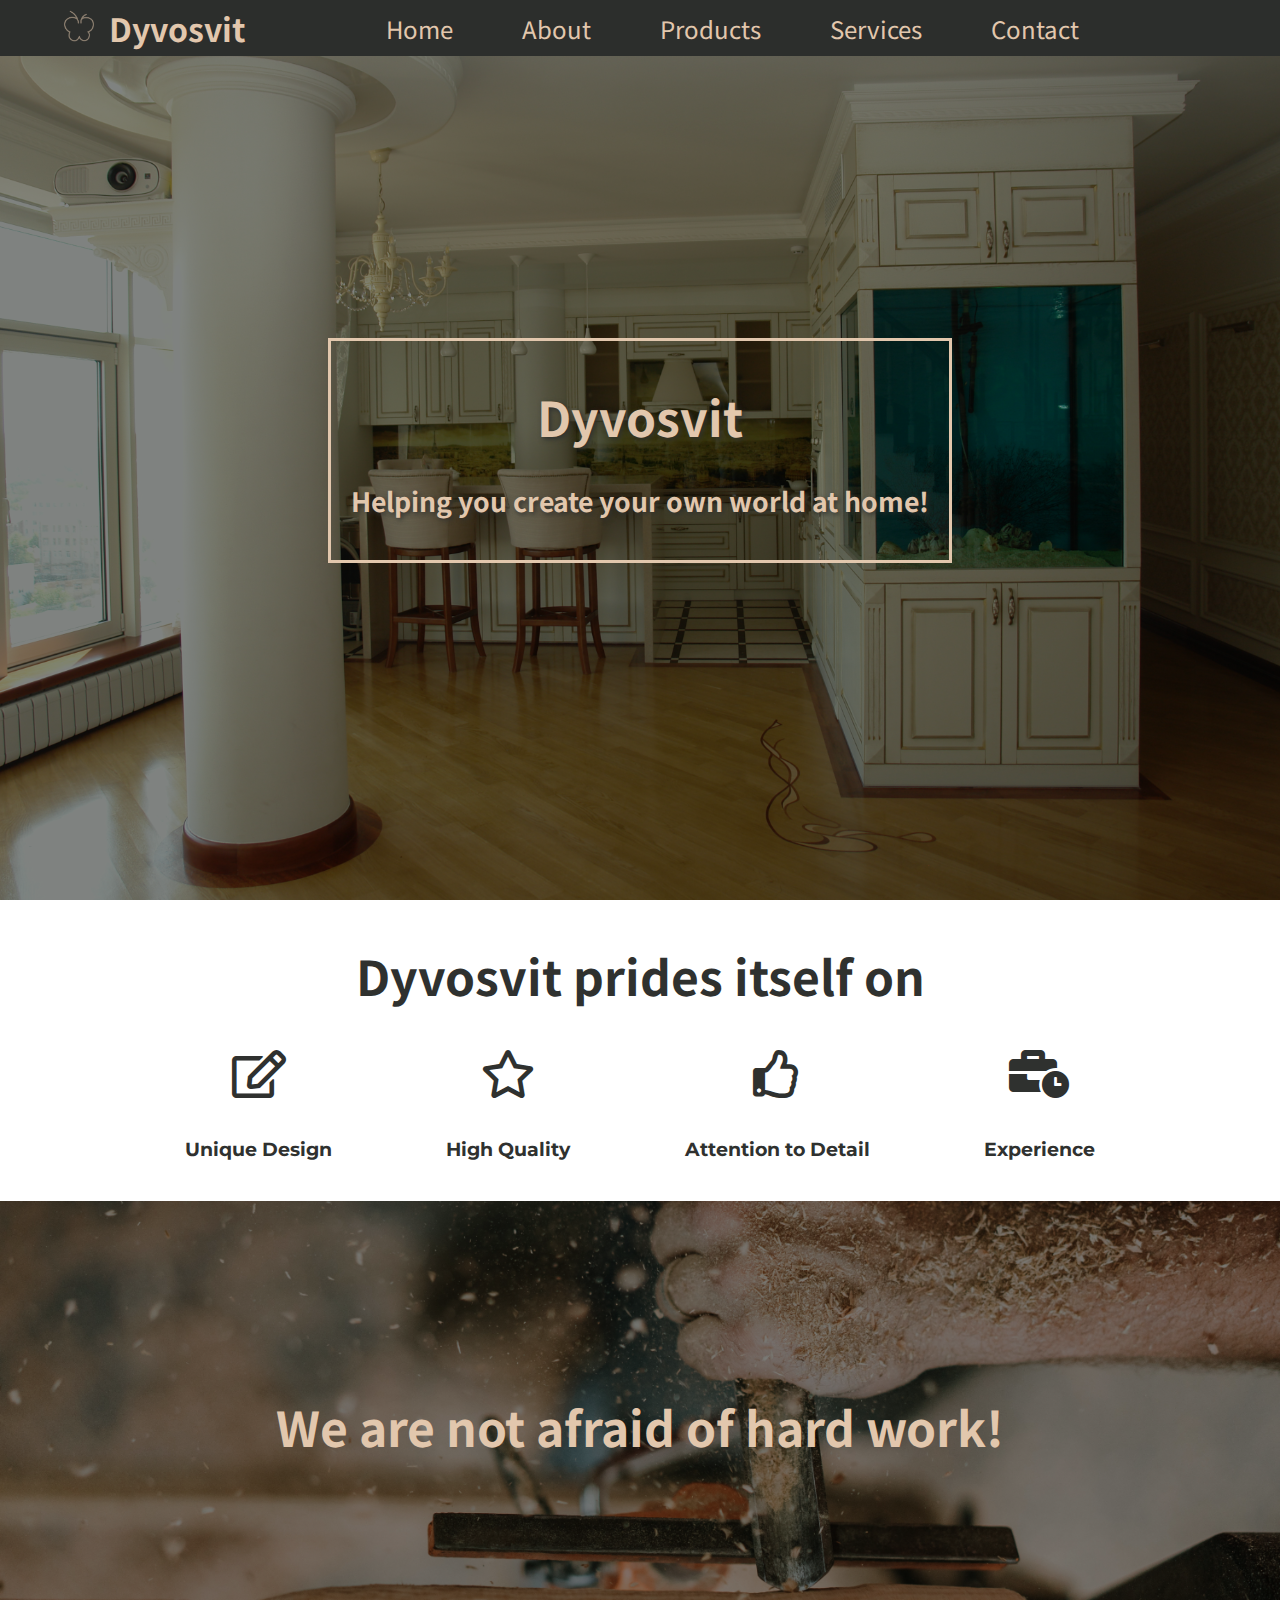
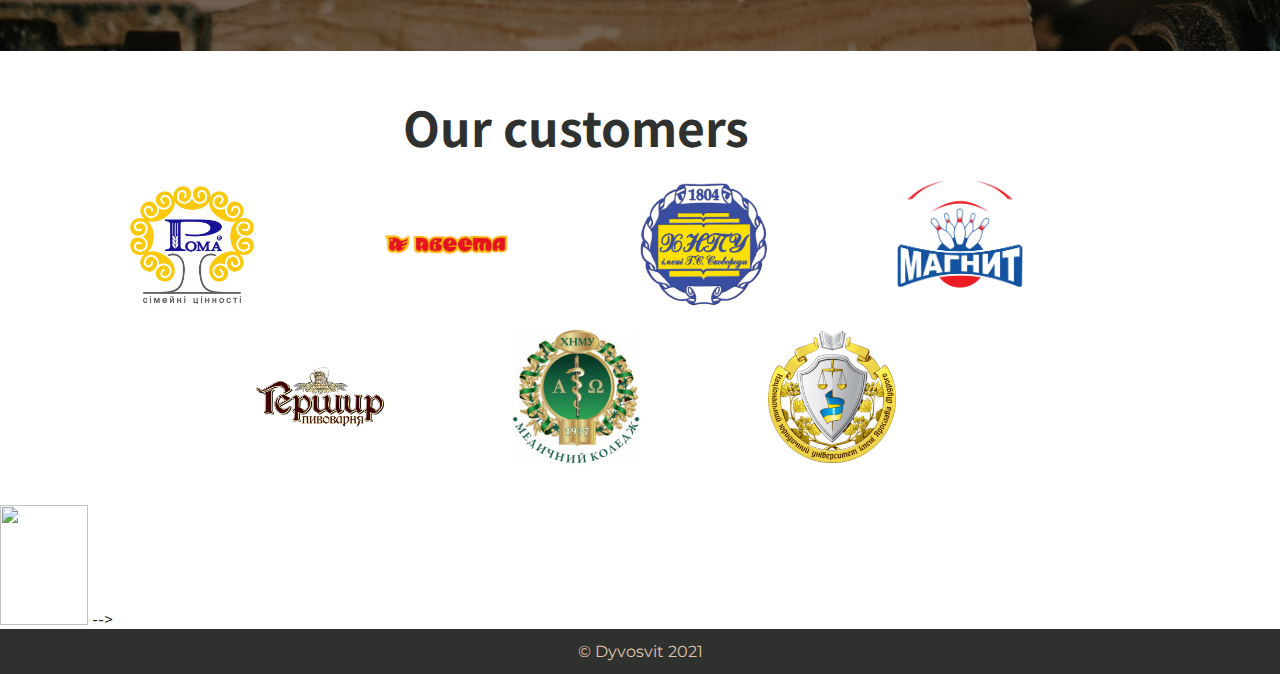
==== index.html @ 08e27073 "deleted counter" ====
<!DOCTYPE html>
<html lang="en">
  <head>
    <meta charset="UTF-8" />
    <meta http-equiv="X-UA-Compatible" content="IE=edge" />
    <meta name="viewport" content="width=device-width, initial-scale=1.0" />
    <meta
      name="google-site-verification"
      content="oMpAWJovlW9t7NCTJ8V5uWlygOX8T59KJVhZOuVe3Sw"
    />
    <link rel="preconnect" href="https://fonts.gstatic.com" />
    <link
      href="https://fonts.googleapis.com/css2?family=Balsamiq+Sans:ital,wght@0,400;0,700;1,400&family=Montserrat&display=swap"
      rel="stylesheet"
    />
    <link rel="stylesheet" href="css/style.css" />
    <link rel="stylesheet" href="fontawesome-free/css/all.min.css" />
    <link rel="stylesheet" href="css/animate.min.css" />
    <meta
      name="description"
      content="Dyvosvit is a small business that will help you recreate any design ideas with high-class wood furniture. We make furniture using real wood, so our pieces are non-toxic."
    />
    <meta
      name="keywords"
      content="dyvosvit, furniture, business, elite, haigh-class, order, buy, customers, presonalized, customized"
    />
    <meta name="robots" content="index, nofollow" />
    <meta name="author" content="Anna Chumak" />
    <meta name="copyright" content="All right reserved by Anna Chumak" />
    <title>Dyvosvit - high-class wood furniture</title>
  </head>
  <body>
    <header>
      <nav>
        <div class="logo-title">
          <div class="logo"><img src="img/logo.png" alt="dyvosvit" /></div>
          <h1>Dyvosvit</h1>
        </div>
        <input type="checkbox" id="nav-toggle" class="nav-toggle" />
        <ul class="nav-list">
          <li><a href="index.html">Home</a></li>
          <li><a href="html/about.html">About</a></li>
          <li><a href="html/products.html">Products</a></li>
          <li><a href="html/services.html">Services</a></li>
          <li><a href="html/contacts.html">Contact</a></li>
        </ul>
        <label for="nav-toggle" class="nav-toggle-label"><span></span></label>
      </nav>
    </header>
    <main class="hero">
      <div class="intro">
        <h1>Dyvosvit</h1>
        <h3>Helping you create your own world at home!</h3>
      </div>
    </main>
    <section class="advantages">
      <h2>Dyvosvit prides itself on</h2>
      <div class="features">
        <div class="features-item">
          <i class="far fa-edit"></i>
          <h3>Unique Design</h3>
        </div>
        <div class="features-item">
          <i class="far fa-star"></i>
          <h3>High Quality</h3>
        </div>
        <div class="features-item">
          <i class="far fa-thumbs-up"></i>
          <h3>Attention to Detail</h3>
        </div>
        <div class="features-item">
          <i class="fas fa-business-time"></i>
          <h3>Experience</h3>
        </div>
      </div>
    </section>
    <section class="hard-work">
      <h2>We are not afraid of hard work!</h2>
    </section>

    <section class="customers-wrap">
      <h2>Our customers</h2>
      <div class="customers">
        <div class="cust">
          <img src="/img/customers/roma.png" alt="roma" />
        </div>
        <div class="cust">
          <img src="/img/customers/avesta.jpg" alt="avesta" />
        </div>
        <div class="cust">
          <img src="/img/customers/Gerb_HNPU.jpg" alt="khnpu" />
        </div>
        <div class="cust">
          <img src="/img/customers/magnit.png" alt="magnit" />
        </div>
        <div class="cust">
          <img src="/img/customers/gershir.png" alt="gershir" />
        </div>
        <div class="cust">
          <img src="/img/customers/khmnu.png" alt="khmnu" />
        </div>
        <div class="cust">
          <img src="/img/customers/law.png" alt="law school" />
        </div>
      </div>
    </section>
    <!-- <div class="counter">
      <!--LiveInternet counter--><a
        href="https://www.liveinternet.ru/click"
        target="_blank"
        ><img
          id="licntB202"
          width="88"
          height="120"
          style="border: 0"
          title="LiveInternet: показано количество просмотров и посетителей"
          src="[data-uri]"
          alt=""
      /></a>
      <script>
        (function (d, s) {
          d.getElementById("licntB202").src =
            "https://counter.yadro.ru/hit?t27.6;r" +
            escape(d.referrer) +
            (typeof s == "undefined"
              ? ""
              : ";s" +
                s.width +
                "*" +
                s.height +
                "*" +
                (s.colorDepth ? s.colorDepth : s.pixelDepth)) +
            ";u" +
            escape(d.URL) +
            ";h" +
            escape(d.title.substring(0, 150)) +
            ";" +
            Math.random();
        })(document, screen);
      </script>
      <!--/LiveInternet-->
    </div> -->
    <footer>&copy; Dyvosvit 2021</footer>
  </body>
</html>
---- css/style.css ----
@import url("https://fonts.googleapis.com/css2?family=Balsamiq+Sans:ital,wght@0,400;0,700;1,400&family=Montserrat&display=swap");
@import url("https://fonts.googleapis.com/css2?family=Noto+Sans+JP:wght@400&display=swap");
* {
  margin: 0;
  padding: 0;
  box-sizing: border-box;
}
html {
  scroll-behavior: smooth;
}

:root {
  --clr-dark-gray: #2f312f;
  --clr-light-gray: #b4a896;
  --clr-off-white: #e2c7ad;
  --clr-accent: #877e70;
  --clr-light-accent: #ac9b80;
  --clr-white: #ffffff;
}

body {
  font-family: "Montserrat", sans-serif;
}
.logo-title {
  display: flex;
  align-items: center;
}
/* header {
  position: relative;
}
.logo {
  position: absolute;
  z-index: 110;
  top: 5px;
  left: 60px;
} */
.logo > img {
  width: 50px;
  height: auto;
}

.nav-toggle {
  display: none;
}
nav {
  background-color: rgb(44, 46, 44);
  color: var(--clr-off-white);
  height: fit-content;
  display: flex;
  flex-direction: row;
  justify-content: space-around;
  align-items: center;
  padding: 10px 0;
  font-family: "Noto Sans JP", sans-serif;
  position: fixed;
  width: 100%;
  z-index: 100;
}

.nav-list {
  list-style: none;
  display: flex;
  flex-direction: row;
  font-size: 18pt;
  width: 40%;
  justify-content: space-around;
}

.nav-list li {
  position: relative;
}

.nav-list li::after {
  position: absolute;
  content: "";
  width: 100%;
  background-color: var(--clr-accent);
  height: 3px;
  left: 0;
  bottom: -5px;
  border-radius: 5px;
  transform: scaleX(0);
  transition: transform 250ms ease-in-out;
}
.nav-list li:hover::after {
  transform: scaleX(1);
}

.nav-list a {
  text-decoration: none;
  color: var(--clr-off-white);
}

.nav-list a:hover {
  color: var(--clr-accent);
}

.hero {
  background-image: url(../img/kitchen.JPG);
  background-size: cover;
  background-color: #808381;
  background-blend-mode: multiply;
  height: 100vh;
  width: 100%;
  display: flex;
  justify-content: center;
  align-items: center;
}
.hero h1 {
  font-family: "Noto Sans JP", sans-serif;
  font-size: 36pt;
  text-shadow: 2px 2px 5px var(--clr-dark-gray);
}

.hero h3 {
  font-family: "Noto Sans JP", sans-serif;
  margin-top: 30px;
  font-size: 20pt;
  text-shadow: 2px 2px 5px var(--clr-dark-gray);
}

.hero h1,
.hero h3,
.intro {
  animation: fadeIn 4s ease;
}

footer {
  background-color: var(--clr-dark-gray);
  color: var(--clr-off-white);
  height: 5vh;
  width: 100%;
  display: flex;
  justify-content: center;
  align-items: center;
}
/* .counter {
  width: 88;
  height: 120;
} */
/* home page elements */

.intro {
  color: var(--clr-off-white);
  border: 3px solid var(--clr-off-white);
  width: 40%;
  height: 40%;
  display: flex;
  flex-direction: column;
  justify-content: center;
  align-items: center;
}

.advantages {
  width: 80vw;
  height: 40vh;
  display: flex;
  flex-direction: column;
  justify-content: center;
  align-items: center;
  margin: auto;
}

h2 {
  font-family: "Noto Sans JP", sans-serif;
  color: var(--clr-dark-gray);
  font-size: 36pt;
}

.features {
  display: flex;
  flex-direction: row;
  justify-content: space-around;
  align-items: center;
  width: 100%;
  padding-top: 40px;
}

.features-item {
  display: flex;
  flex-direction: column;
  justify-content: space-around;
  color: var(--clr-dark-gray);
}
.features-item i {
  font-size: 36pt;
  text-align: center;
  padding-bottom: 40px;
}

.features-item > i:hover {
  animation: flip 2s ease;
}

.hard-work {
  display: flex;
  flex-direction: column;
  align-items: center;
  justify-content: center;
  background-color: #808381;
  background-blend-mode: multiply;
  background-image: url(../img/hard-work-back.jpg);
  background-repeat: no-repeat;
  background-size: cover;
  background-position: center;
  height: 50vh;
  width: 100%;
}

.hard-work h2 {
  color: var(--clr-off-white);
}

.customers-wrap {
  padding: 40px;
  display: flex;
  flex-direction: column;
  align-items: center;
  justify-content: space-around;
}

.customers {
  display: flex;
  flex-direction: row;
  flex-wrap: wrap;
  justify-content: space-around;
  align-items: center;
  width: 80vw;
  height: 50vh;
  margin: auto;
}

.cust {
  width: 20vw;
  display: flex;
  justify-content: center;
}

.cust img {
  width: 50%;
  height: auto;
}

/*smaller screens than 1300*/

@media screen and (max-width: 1400px) {
  .nav-list {
    width: 60%;
  }
  nav {
    padding: 5px;
  }
  .logo img {
    width: 40px;
    margin-right: 10px;
  }
  .hero {
    background-position: center;
  }

  .intro {
    width: fit-content;
    height: fit-content;
    padding: 40px 20px;
    text-align: center;
  }
  .advantages {
    height: fit-content;
    margin: 40px auto;
  }
  .customers-wrap {
    width: 90vw;
  }
  .customers {
    justify-content: center;
    height: fit-content;
  }
  .cust {
    margin-top: 20px;
  }
}

@media screen and (max-width: 800px) {
  .nav-toggle {
    display: block;
    position: absolute;
    top: -9999px;
    left: -9999px;
  }

  .nav-toggle-label {
    position: absolute;
    top: 0;
    left: 0;
    margin-left: 1em;
    height: 100%;
    display: flex;
    align-items: center;
  }

  .nav-toggle-label span,
  .nav-toggle-label span::before,
  .nav-toggle-label span::after {
    display: block;
    background: var(--clr-off-white);
    height: 2px;
    width: 2em;
    position: relative;
  }

  .nav-toggle-label span::before,
  .nav-toggle-label span::after {
    content: "";
    position: absolute;
  }

  .nav-toggle-label span::before {
    bottom: 7px;
  }
  .nav-toggle-label span::after {
    top: 7px;
  }
  .nav-list {
    position: absolute;
    text-align: left;
    top: 100%;
    left: 0;
    background: rgba(59, 65, 60, 0.7);
    width: 100%;
    transform: scale(1, 0);
    transform-origin: top;
    transition: 400ms ease-in-out;
    flex-direction: column;
  }

  .nav-toggle:checked ~ .nav-list {
    transform: scale(1, 1);
  }
  .nav-toggle:checked ~ .nav-list a {
    opacity: 1;
    transition: opacity 250ms ease-in-out 250ms;
  }

  .nav-list li {
    width: fit-content;
    margin: 10px 20px;
  }
  .hero {
    background-position: center;
  }

  .intro {
    width: 90%;
    height: fit-content;
    text-align: center;
  }

  .advantages {
    width: 90vw;
  }

  h2 {
    font-size: 28pt;
    text-align: center;
  }

  .features {
    flex-direction: column;
    justify-content: flex-start;
    align-items: baseline;
    padding-bottom: 0px;
    width: fit-content;
    margin: 0 auto;
  }

  .features-item {
    flex-direction: row;
    align-items: center;
    margin-bottom: 30px;
  }
  .features-item i {
    padding-bottom: 0px;
    margin-right: 20px;
  }

  .hard-work h2 {
    text-align: center;
  }

  .customers-wrap {
    padding: 10px;
  }

  .customers-wrap h2 {
    margin-bottom: 20px;
  }

  .customers {
    width: 90%;
    /* margin: auto; */
    justify-content: center;
  }

  .cust {
    width: 44%;
    margin-top: 20px;
  }
  .cust img {
    width: 95%;
    margin: auto;
  }
}
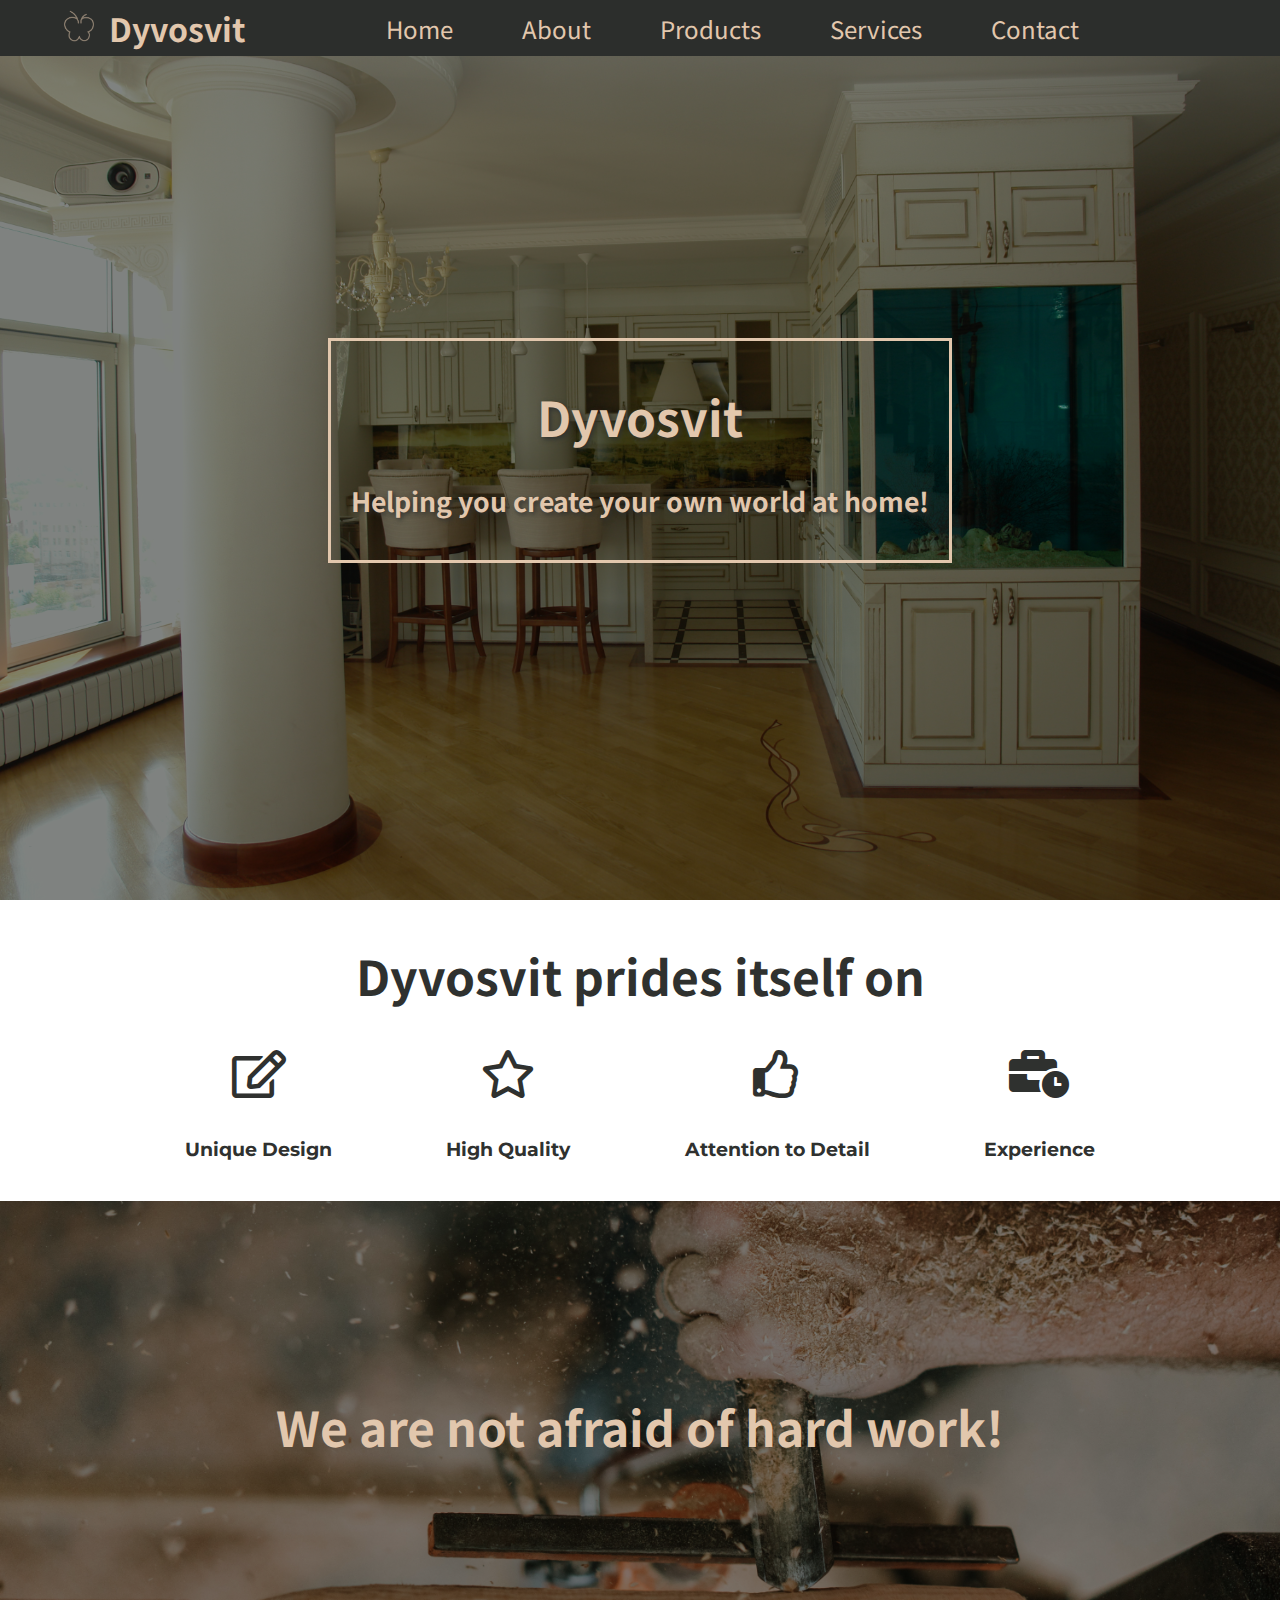
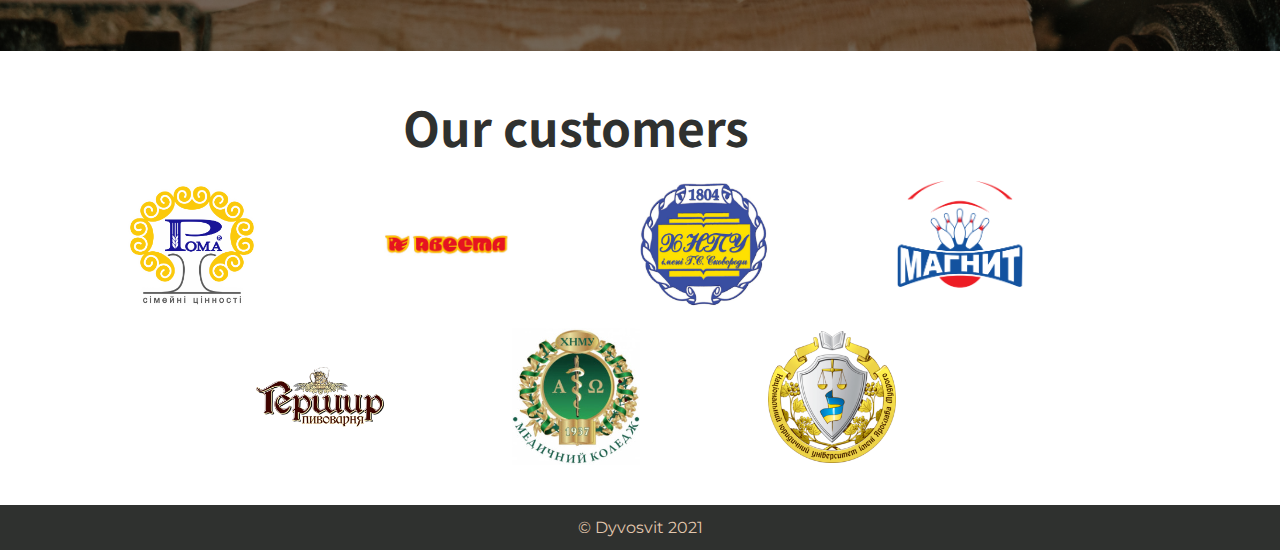
==== commit 29d0bccf: "counter" ====
--- a/index.html
+++ b/index.html
@@ -104,42 +104,7 @@
         </div>
       </div>
     </section>
-    <!-- <div class="counter">
-      <!--LiveInternet counter--><a
-        href="https://www.liveinternet.ru/click"
-        target="_blank"
-        ><img
-          id="licntB202"
-          width="88"
-          height="120"
-          style="border: 0"
-          title="LiveInternet: показано количество просмотров и посетителей"
-          src="[data-uri]"
-          alt=""
-      /></a>
-      <script>
-        (function (d, s) {
-          d.getElementById("licntB202").src =
-            "https://counter.yadro.ru/hit?t27.6;r" +
-            escape(d.referrer) +
-            (typeof s == "undefined"
-              ? ""
-              : ";s" +
-                s.width +
-                "*" +
-                s.height +
-                "*" +
-                (s.colorDepth ? s.colorDepth : s.pixelDepth)) +
-            ";u" +
-            escape(d.URL) +
-            ";h" +
-            escape(d.title.substring(0, 150)) +
-            ";" +
-            Math.random();
-        })(document, screen);
-      </script>
-      <!--/LiveInternet-->
-    </div> -->
+
     <footer>&copy; Dyvosvit 2021</footer>
   </body>
 </html>
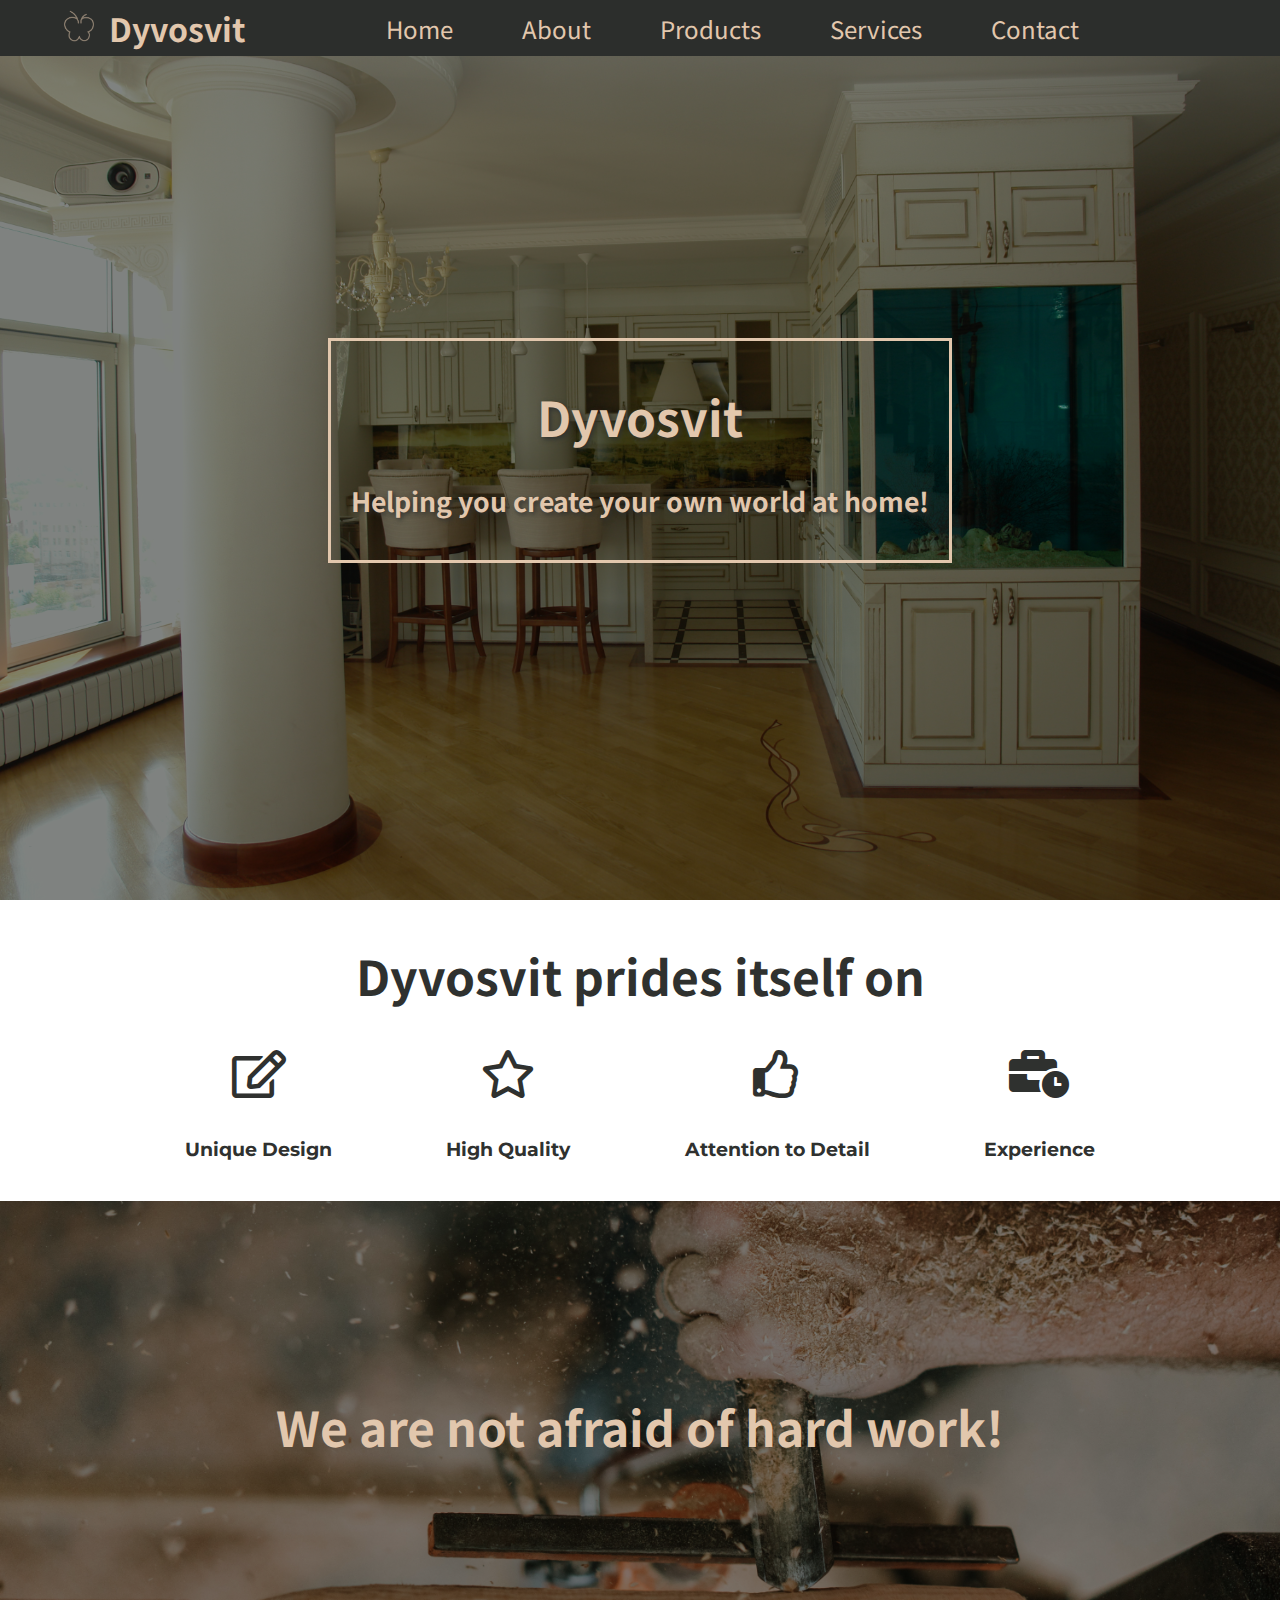
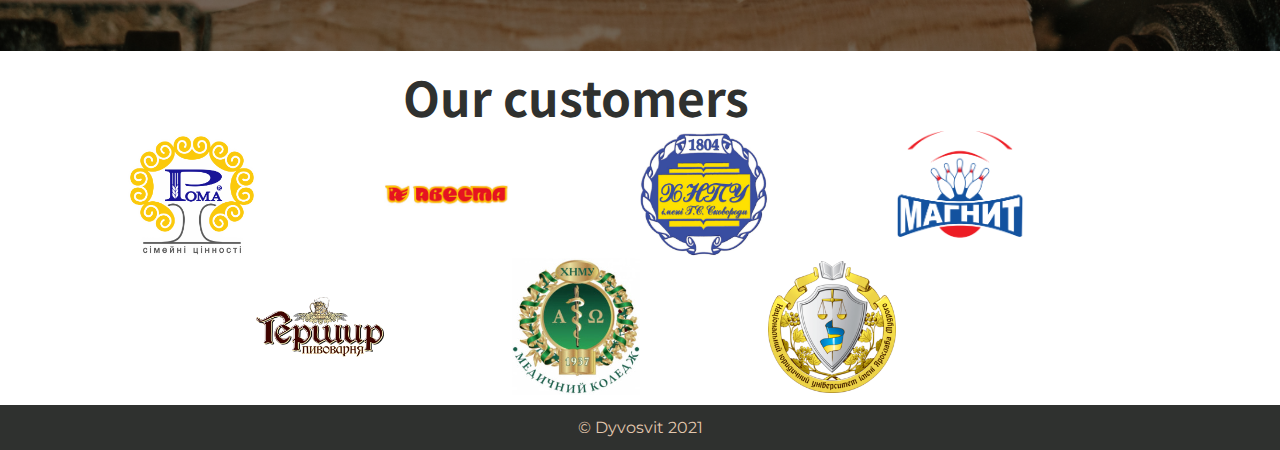
==== commit 35611fcc: "customers margins" ====
--- a/index.html
+++ b/index.html
@@ -82,25 +82,25 @@
       <h2>Our customers</h2>
       <div class="customers">
         <div class="cust">
-          <img src="/img/customers/roma.png" alt="roma" />
+          <img src="img/customers/roma.png" alt="roma" />
         </div>
         <div class="cust">
-          <img src="/img/customers/avesta.jpg" alt="avesta" />
+          <img src="img/customers/avesta.jpg" alt="avesta" />
         </div>
         <div class="cust">
-          <img src="/img/customers/Gerb_HNPU.jpg" alt="khnpu" />
+          <img src="img/customers/Gerb_HNPU.jpg" alt="khnpu" />
         </div>
         <div class="cust">
-          <img src="/img/customers/magnit.png" alt="magnit" />
+          <img src="img/customers/magnit.png" alt="magnit" />
         </div>
         <div class="cust">
-          <img src="/img/customers/gershir.png" alt="gershir" />
+          <img src="img/customers/gershir.png" alt="gershir" />
         </div>
         <div class="cust">
-          <img src="/img/customers/khmnu.png" alt="khmnu" />
+          <img src="img/customers/khmnu.png" alt="khmnu" />
         </div>
         <div class="cust">
-          <img src="/img/customers/law.png" alt="law school" />
+          <img src="img/customers/law.png" alt="law school" />
         </div>
       </div>
     </section>
--- a/css/style.css
+++ b/css/style.css
@@ -270,14 +270,21 @@
   }
   .customers-wrap {
     width: 90vw;
+    padding: 10px;
+    justify-content: center;
   }
   .customers {
     justify-content: center;
     height: fit-content;
   }
-  .cust {
+  /* .cust {
+    width: 44%;
     margin-top: 20px;
   }
+  .cust img {
+    width: 95%;
+    height: auto;
+  }*/
 }
 
 @media screen and (max-width: 800px) {
@@ -393,6 +400,7 @@
 
   .customers-wrap h2 {
     margin-bottom: 20px;
+    justify-content: center;
   }
 
   .customers {
@@ -406,7 +414,7 @@
     margin-top: 20px;
   }
   .cust img {
-    width: 95%;
+    width: 70%;
     margin: auto;
   }
 }
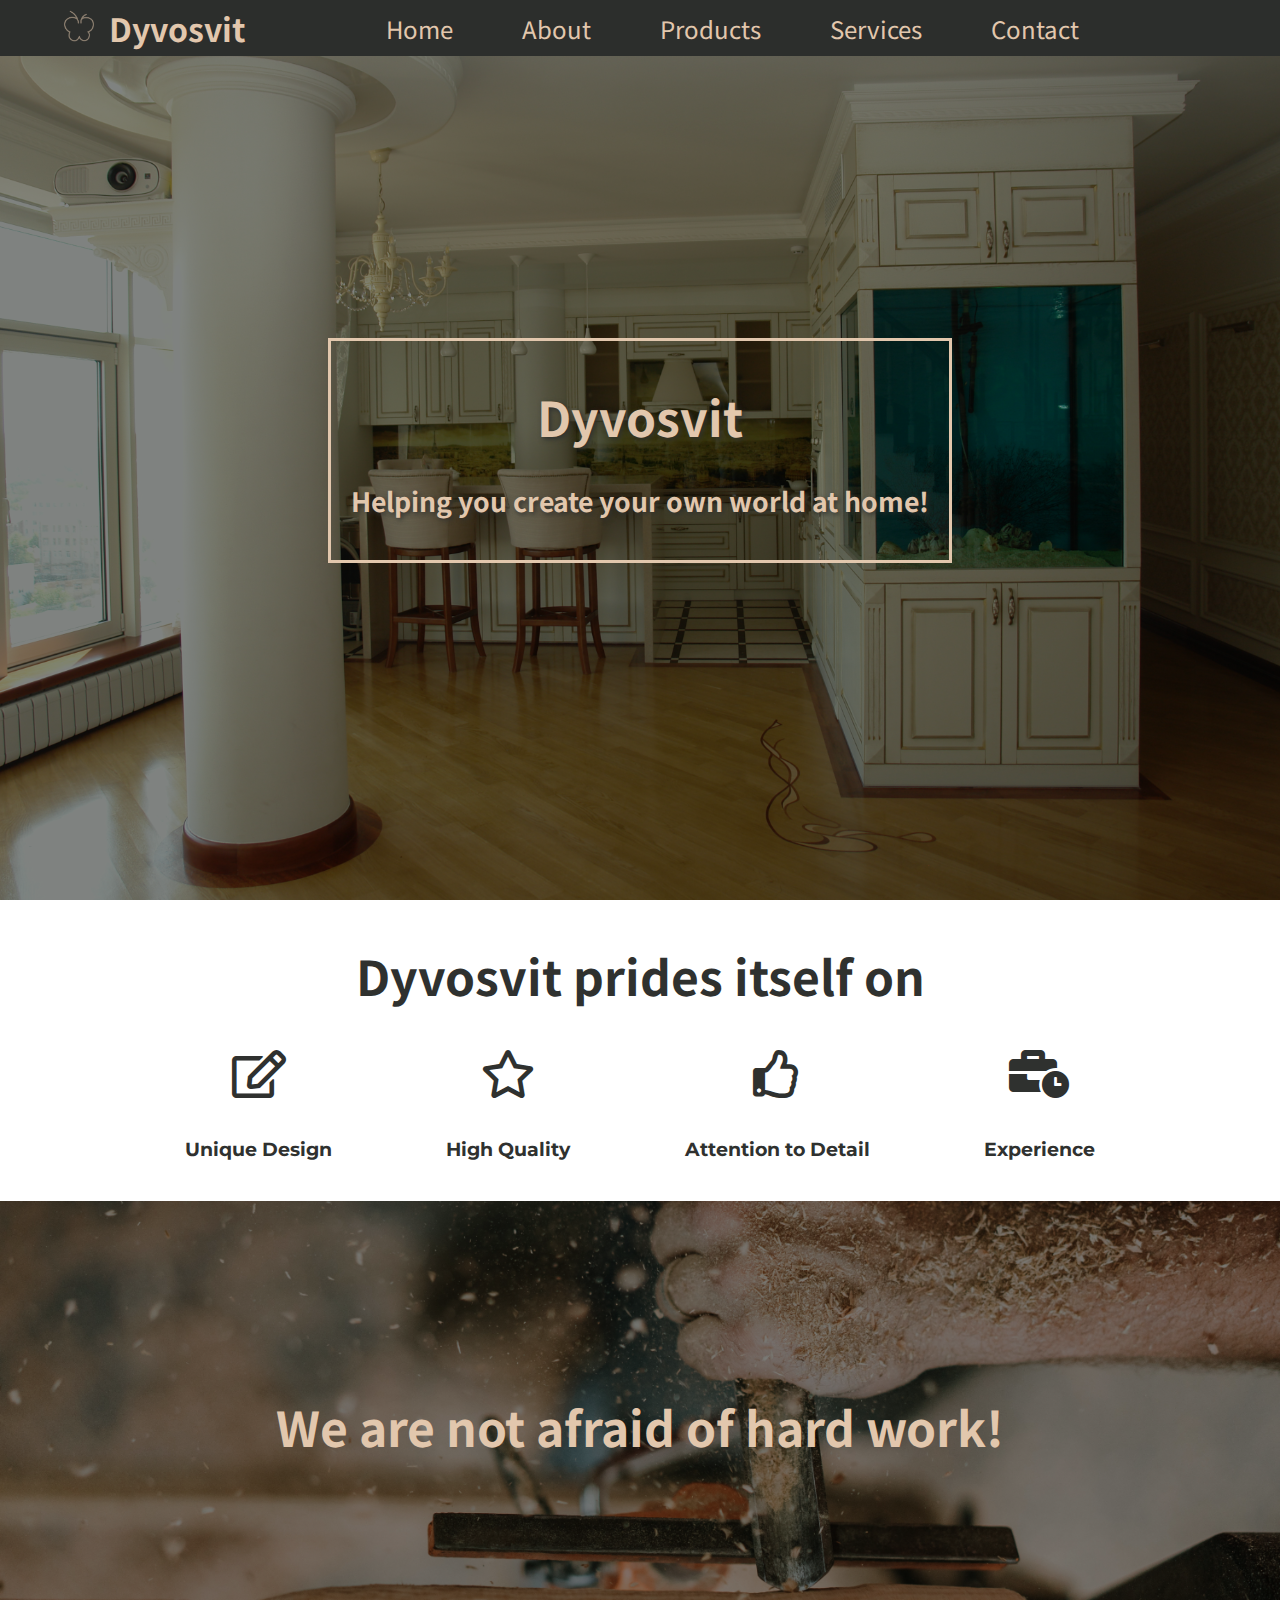
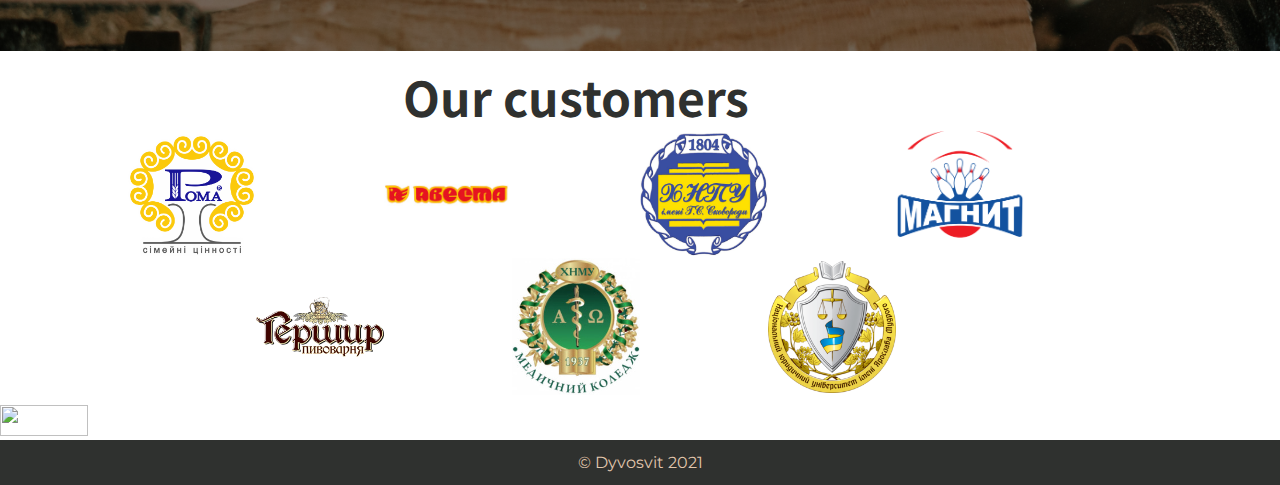
==== commit 070fc03b: "added counter" ====
--- a/index.html
+++ b/index.html
@@ -104,7 +104,42 @@
         </div>
       </div>
     </section>
-
+    <div class="counter">
+      <!--LiveInternet counter--><a
+        href="https://www.liveinternet.ru/click"
+        target="_blank"
+        ><img
+          id="licntA096"
+          width="88"
+          height="31"
+          style="border: 0"
+          title="LiveInternet: показано число просмотров и посетителей за 24 часа"
+          src="[data-uri]"
+          alt=""
+      /></a>
+      <script>
+        (function (d, s) {
+          d.getElementById("licntA096").src =
+            "https://counter.yadro.ru/hit?t52.6;r" +
+            escape(d.referrer) +
+            (typeof s == "undefined"
+              ? ""
+              : ";s" +
+                s.width +
+                "*" +
+                s.height +
+                "*" +
+                (s.colorDepth ? s.colorDepth : s.pixelDepth)) +
+            ";u" +
+            escape(d.URL) +
+            ";h" +
+            escape(d.title.substring(0, 150)) +
+            ";" +
+            Math.random();
+        })(document, screen);
+      </script>
+      <!--/LiveInternet-->
+    </div>
     <footer>&copy; Dyvosvit 2021</footer>
   </body>
 </html>
--- a/css/style.css
+++ b/css/style.css
@@ -204,6 +204,7 @@
   background-size: cover;
   background-position: center;
   height: 50vh;
+  padding: 5px;
   width: 100%;
 }
 
@@ -270,6 +271,7 @@
   }
   .customers-wrap {
     width: 90vw;
+    height: fit-content;
     padding: 10px;
     justify-content: center;
   }
@@ -277,14 +279,6 @@
     justify-content: center;
     height: fit-content;
   }
-  /* .cust {
-    width: 44%;
-    margin-top: 20px;
-  }
-  .cust img {
-    width: 95%;
-    height: auto;
-  }*/
 }
 
 @media screen and (max-width: 800px) {
@@ -404,14 +398,14 @@
   }
 
   .customers {
-    width: 90%;
+    width: 95%;
     /* margin: auto; */
     justify-content: center;
   }
 
   .cust {
     width: 44%;
-    margin-top: 20px;
+    margin: 10px auto;
   }
   .cust img {
     width: 70%;
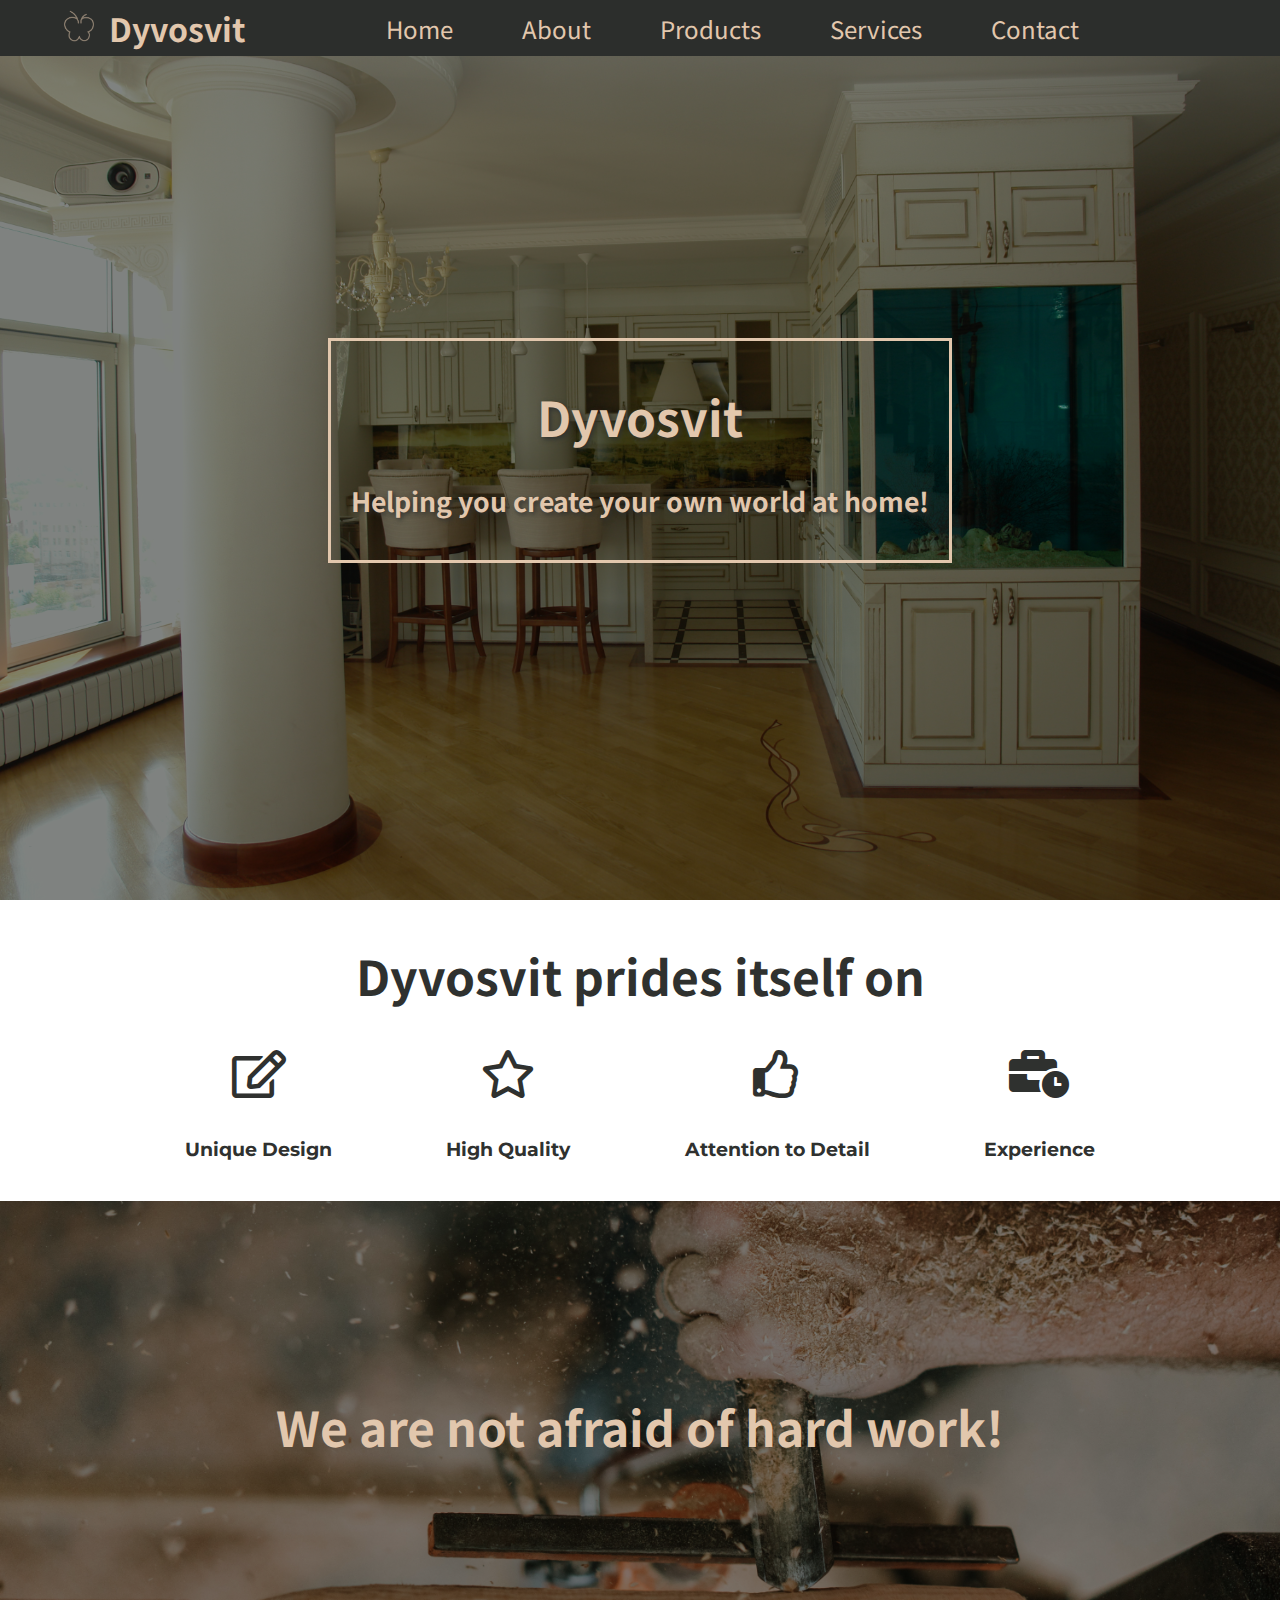
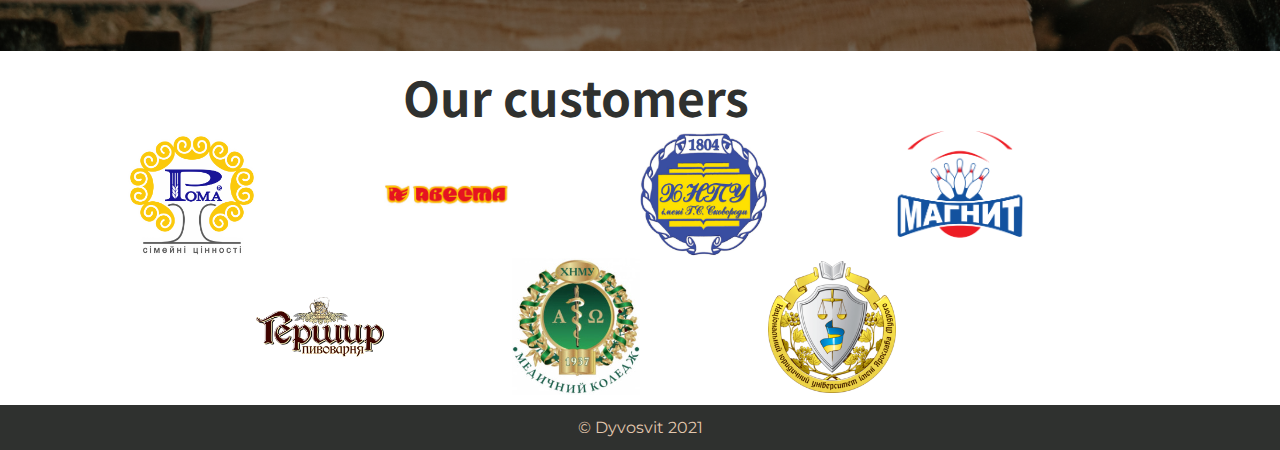
==== commit c3bc8de5: "hide counter" ====
--- a/index.html
+++ b/index.html
@@ -104,7 +104,7 @@
         </div>
       </div>
     </section>
-    <div class="counter">
+    <div class="counter" hidden>
       <!--LiveInternet counter--><a
         href="https://www.liveinternet.ru/click"
         target="_blank"
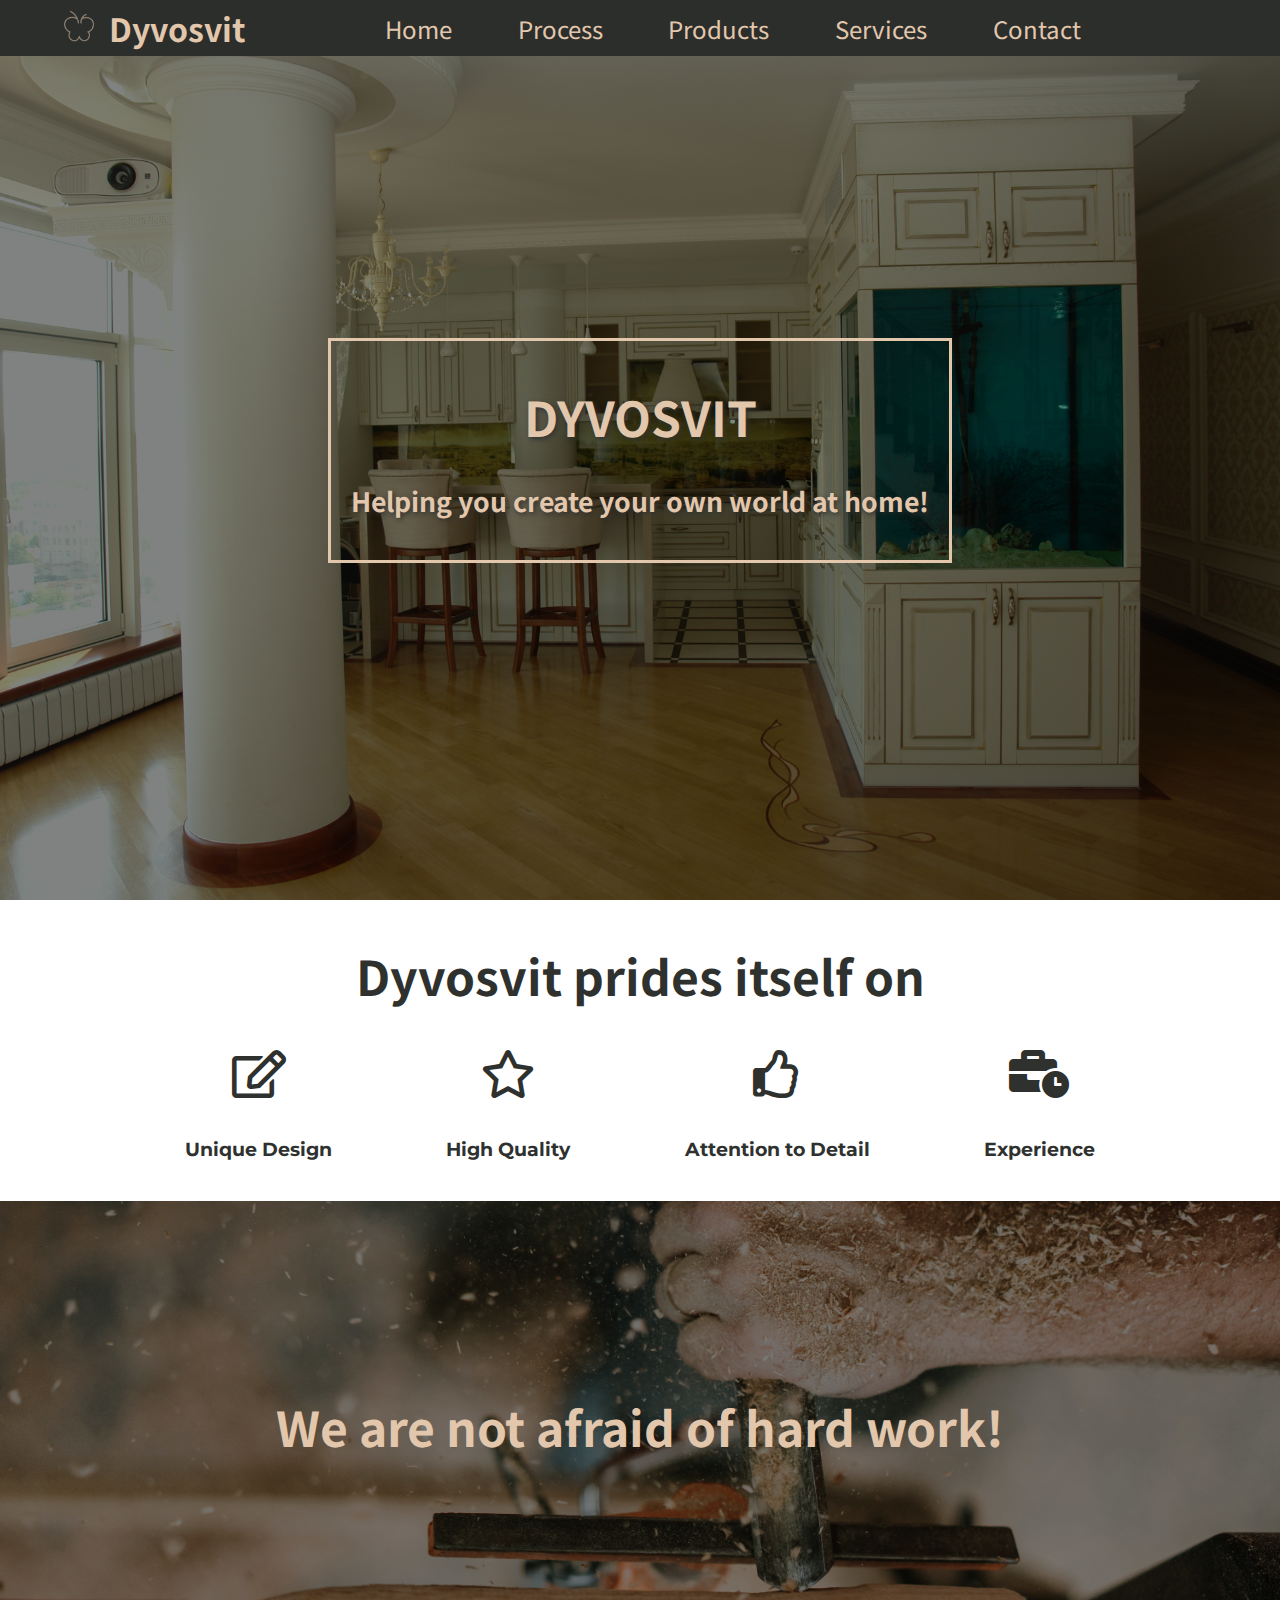
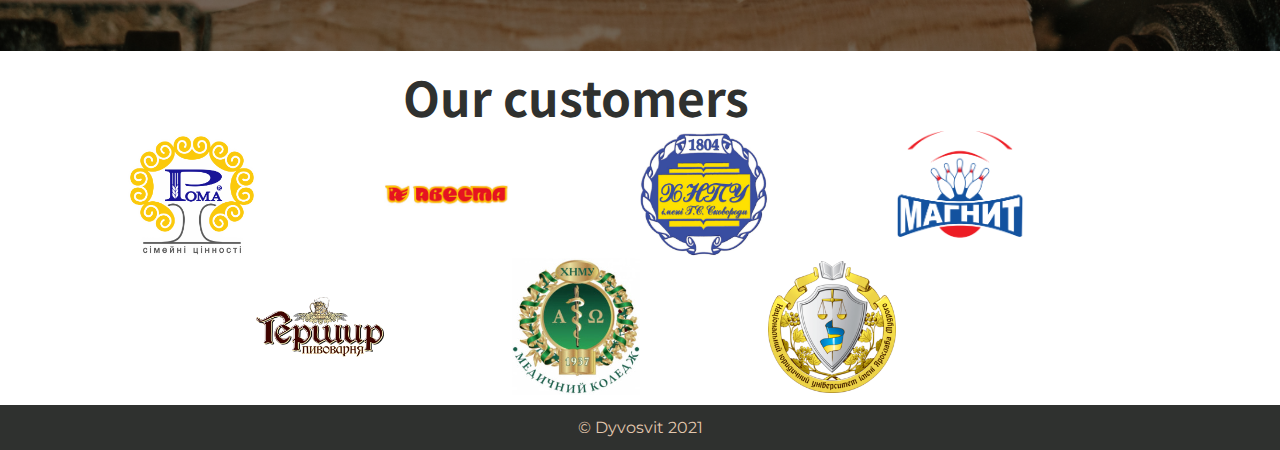
==== commit 6c536f33: "added process page" ====
--- a/index.html
+++ b/index.html
@@ -39,7 +39,7 @@
         <input type="checkbox" id="nav-toggle" class="nav-toggle" />
         <ul class="nav-list">
           <li><a href="index.html">Home</a></li>
-          <li><a href="html/about.html">About</a></li>
+          <li><a href="html/howItWorks.html">Process</a></li>
           <li><a href="html/products.html">Products</a></li>
           <li><a href="html/services.html">Services</a></li>
           <li><a href="html/contacts.html">Contact</a></li>
@@ -49,7 +49,7 @@
     </header>
     <main class="hero">
       <div class="intro">
-        <h1>Dyvosvit</h1>
+        <h1>DYVOSVIT</h1>
         <h3>Helping you create your own world at home!</h3>
       </div>
     </main>
--- a/css/style.css
+++ b/css/style.css
@@ -89,6 +89,7 @@
 .nav-list a {
   text-decoration: none;
   color: var(--clr-off-white);
+  padding: 0px 5px;
 }
 
 .nav-list a:hover {
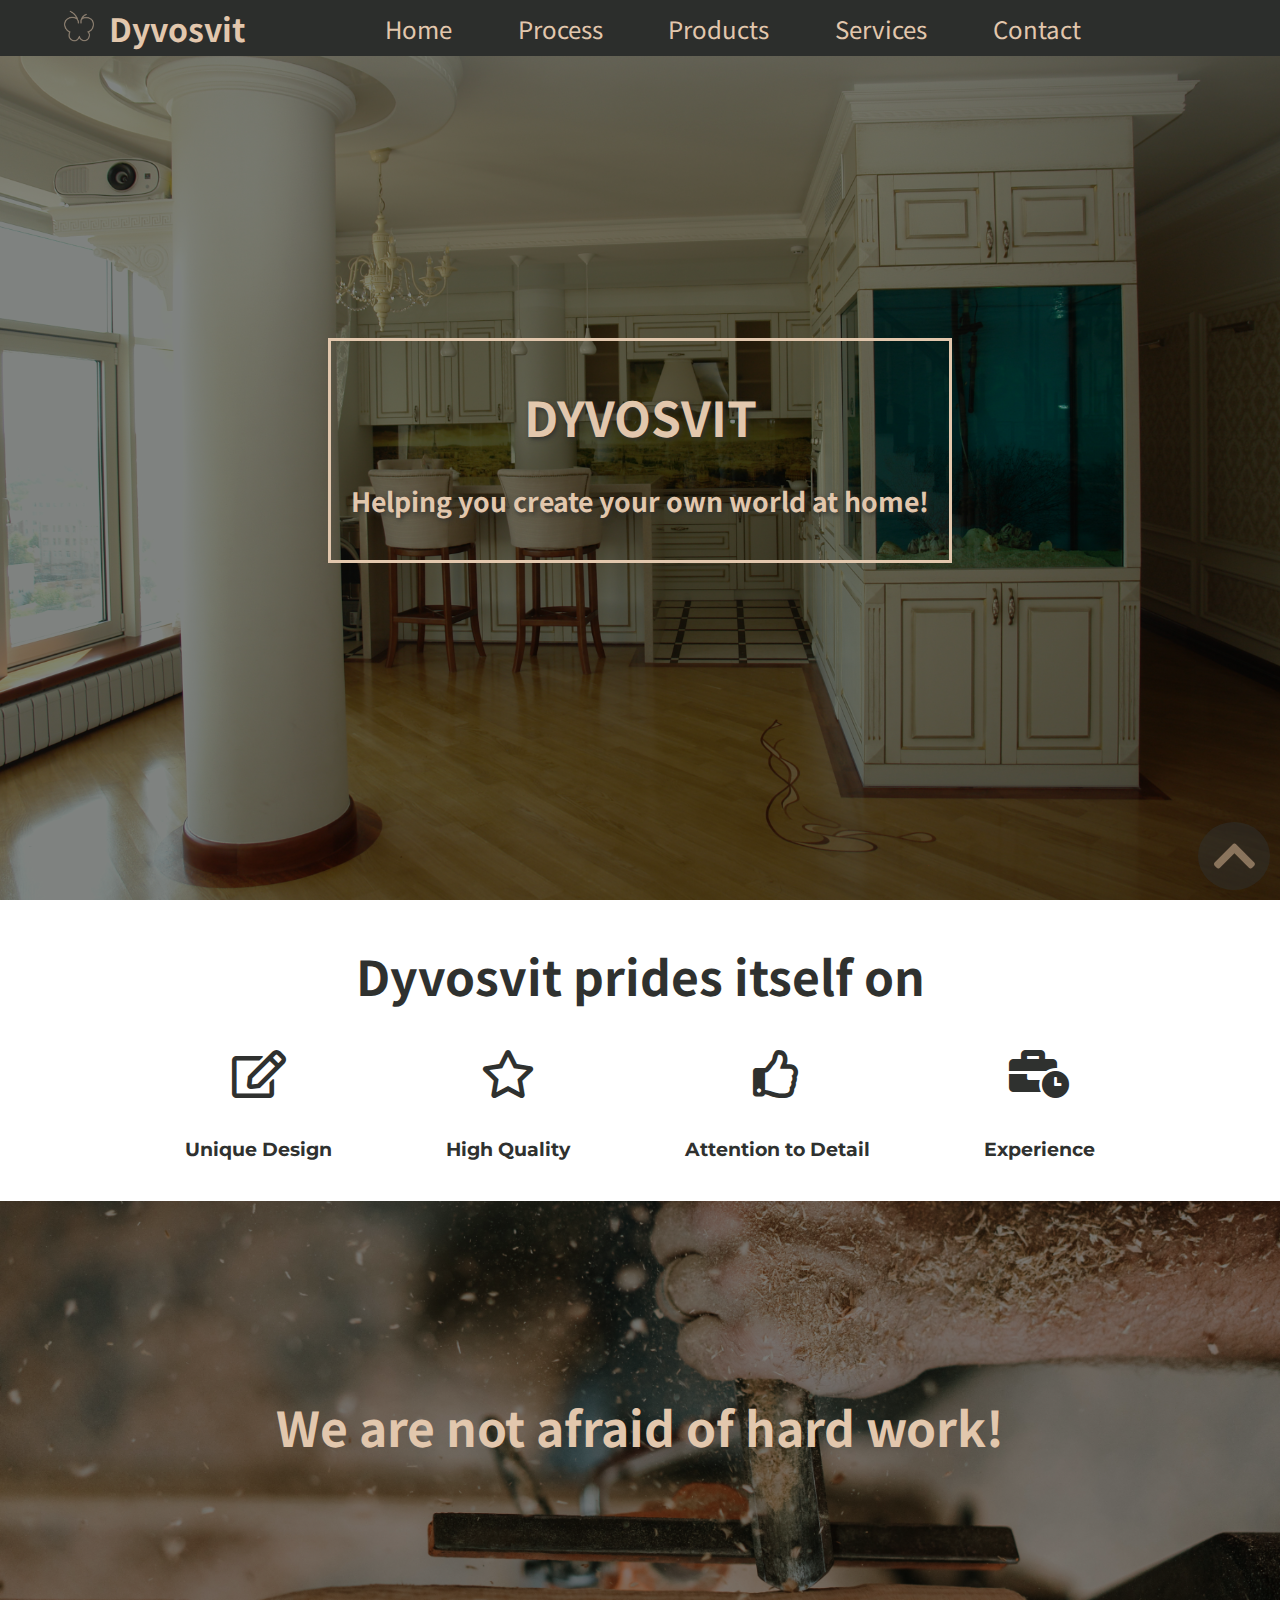
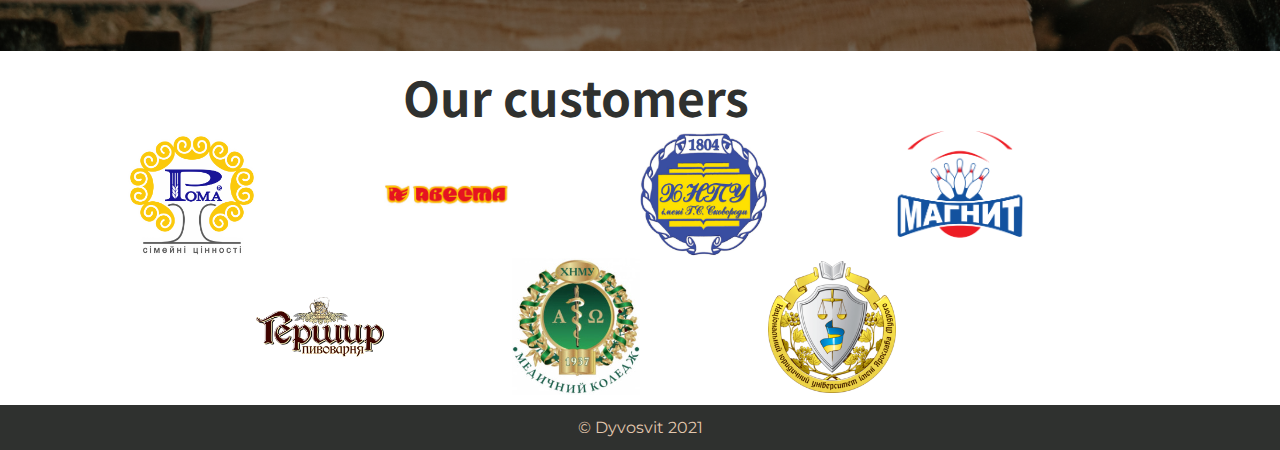
==== commit 894aac4e: "added up button everywhere" ====
--- a/index.html
+++ b/index.html
@@ -1,6 +1,20 @@
 <!DOCTYPE html>
 <html lang="en">
   <head>
+    <!-- Global site tag (gtag.js) - Google Analytics -->
+    <script
+      async
+      src="https://www.googletagmanager.com/gtag/js?id=G-PLLXDB9WN5"
+    ></script>
+    <script>
+      window.dataLayer = window.dataLayer || [];
+      function gtag() {
+        dataLayer.push(arguments);
+      }
+      gtag("js", new Date());
+
+      gtag("config", "G-PLLXDB9WN5");
+    </script>
     <meta charset="UTF-8" />
     <meta http-equiv="X-UA-Compatible" content="IE=edge" />
     <meta name="viewport" content="width=device-width, initial-scale=1.0" />
@@ -31,6 +45,9 @@
   </head>
   <body>
     <header>
+      <a href="#top">
+        <i class="fas fa-chevron-up up"></i>
+      </a>
       <nav>
         <div class="logo-title">
           <div class="logo"><img src="img/logo.png" alt="dyvosvit" /></div>
--- a/css/style.css
+++ b/css/style.css
@@ -134,6 +134,19 @@
   display: flex;
   justify-content: center;
   align-items: center;
+}
+.up {
+  display: inline-block;
+  padding: 10px 15px;
+  background-color: var(--clr-dark-gray);
+  opacity: 50%;
+  color: var(--clr-off-white);
+  border-radius: 50%;
+  position: fixed;
+  font-size: 36pt;
+  right: 10px;
+  bottom: 10px;
+  z-index: 30;
 }
 /* .counter {
   width: 88;
